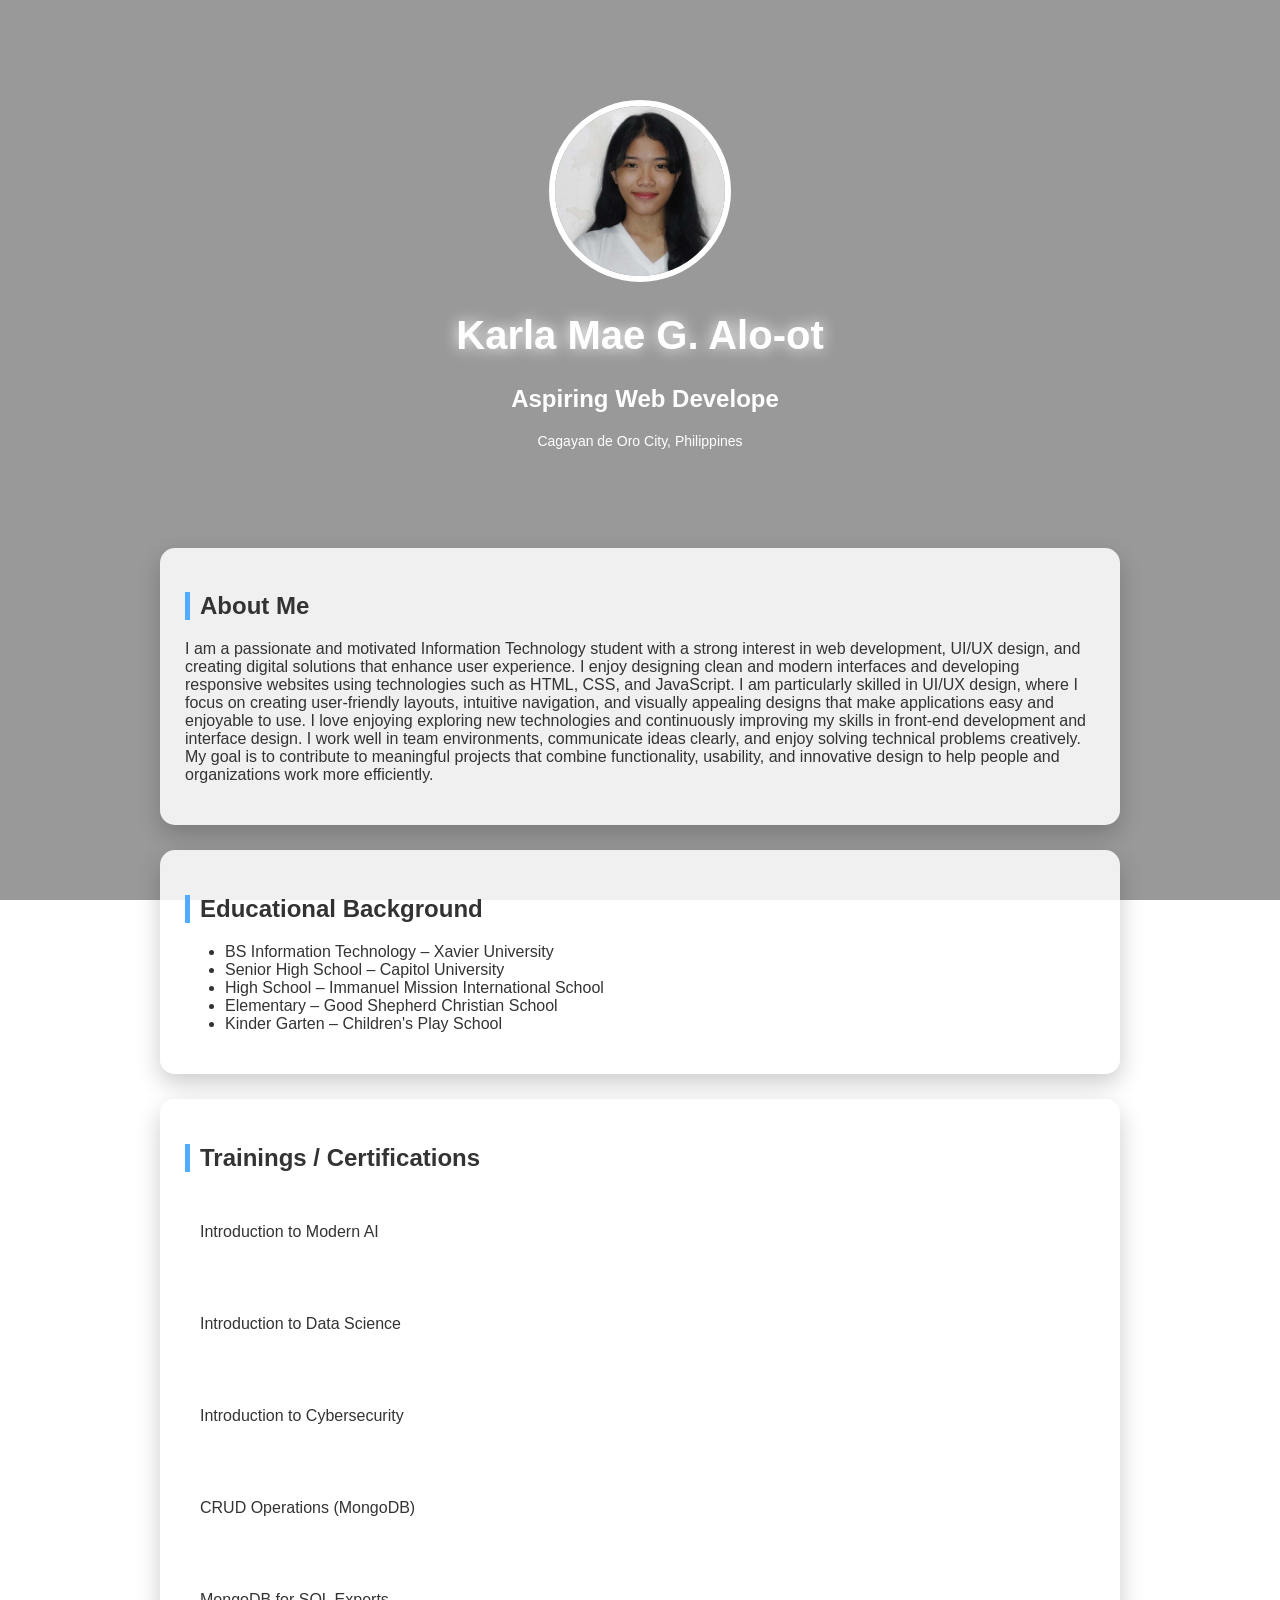
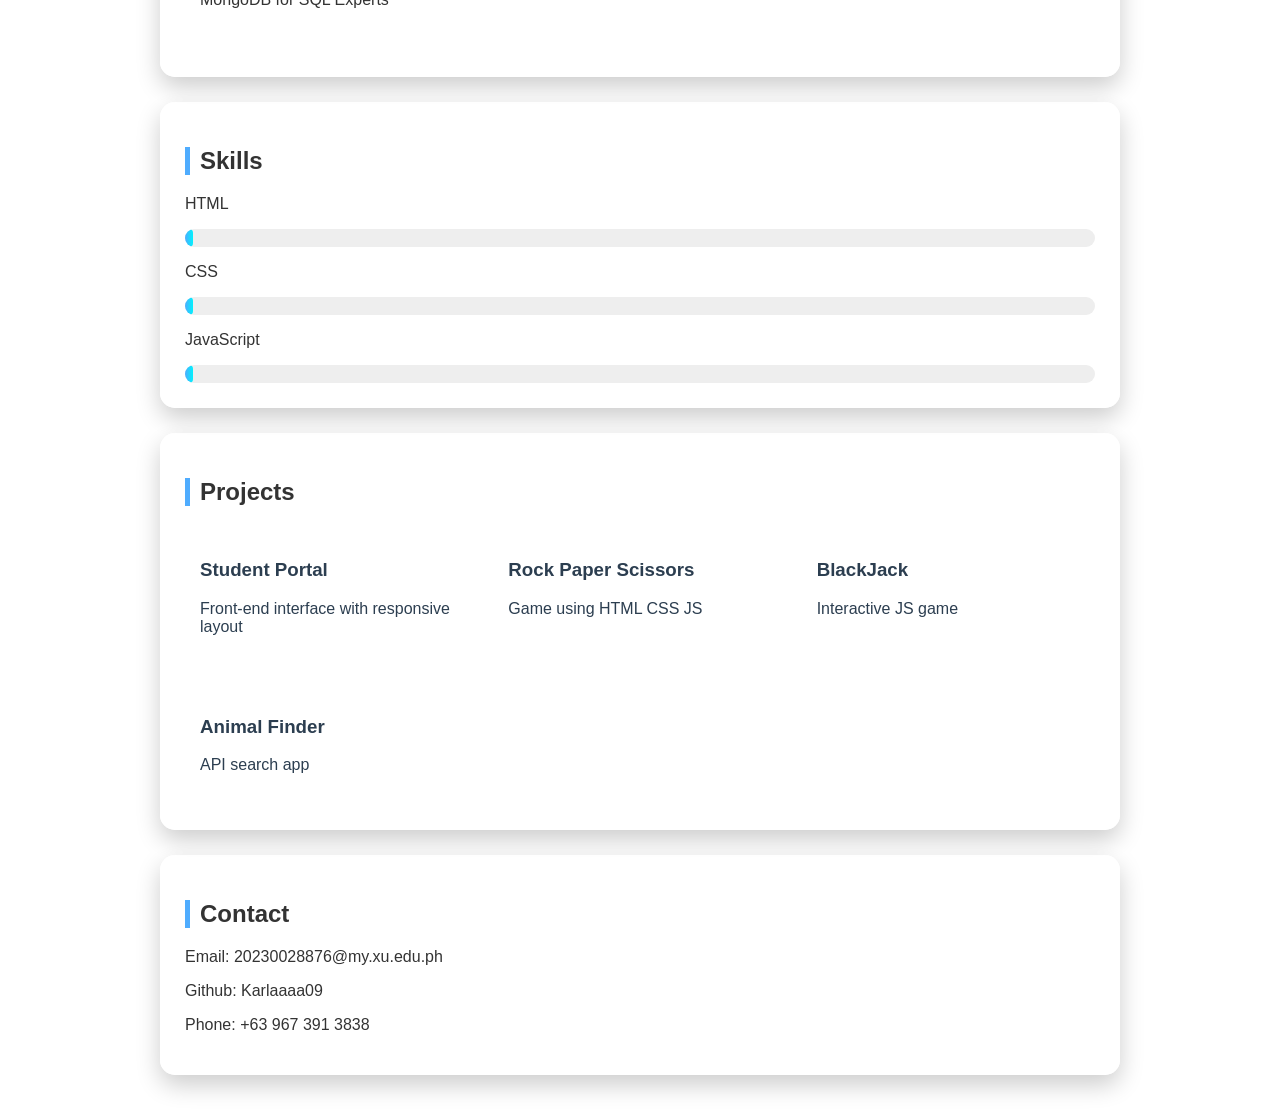
==== Karla Resume/index.html @ b3df2028 "Add files via upload" ====
<!DOCTYPE html>
<html lang="en">
<head>
<meta charset="UTF-8">
<title>My Online Resume</title>
<link rel="stylesheet" href="style.css">
</head>

<body>

<video autoplay muted loop id="bgVideo">
    <source src="pikachu.mp4" type="video/mp4">
</video>

<div class="video-overlay"></div>

<div class="container">

<header class="hero">
    <img src="karlak.jpg" class="profile-img" alt="Profile picture">
    <h1>Karla Mae G. Alo-ot</h1>
    <h2 id="typing" class="typing"></h2>
    <p class="location">Cagayan de Oro City, Philippines</p>
</header>


<section class="card">
<h2>About Me</h2>
<p>
I am a passionate and motivated Information Technology student with a strong interest in web development, UI/UX design, and creating digital solutions that enhance user experience. I enjoy designing clean and modern interfaces and developing responsive websites using technologies such as HTML, CSS, and JavaScript. I am particularly skilled in UI/UX design, where I focus on creating user-friendly layouts, intuitive navigation, and visually appealing designs that make applications easy and enjoyable to use. I love enjoying exploring new technologies and continuously improving my skills in front-end development and interface design. I work well in team environments, communicate ideas clearly, and enjoy solving technical problems creatively. My goal is to contribute to meaningful projects that combine functionality, usability, and innovative design to help people and organizations work more efficiently.</p>
</section>


<section class="card">
<h2>Educational Background</h2>
<ul>
<li>BS Information Technology – Xavier University</li>
<li>Senior High School – Capitol University</li>
<li>High School – Immanuel Mission International School</li>
<li>Elementary – Good Shepherd Christian School</li>
<li>Kinder Garten – Children's Play School</li>
</ul>
</section>



<section class="card">

<h2>Trainings / Certifications</h2>

<a href="_certificate_20230028876-my-xu-edu-ph_eb3b89eb-f7f6-4e35-b932-e40e33dd9d41.pdf" target="_blank" class="cert-link">
<div class="cert">
<p>Introduction to Modern AI</p>
</div>
</a>

<a href="_certificate_20230028876-my-xu-edu-ph_02c5651d-b395-4f99-9df8-60a6bb3ad7fb.pdf" target="_blank" class="cert-link">
<div class="cert">
<p>Introduction to Data Science</p>
</div>
</a>

<a href="_certificate_20230028876-my-xu-edu-ph_b2418df8-5130-452a-becf-56daa9209c7c.pdf" target="_blank" class="cert-link">
<div class="cert">
<p>Introduction to Cybersecurity</p>
</div>
</a>

<a href="crud.pdf" target="_blank" class="cert-link">
<div class="cert">
<p>CRUD Operations (MongoDB)</p>
</div>
</a>

<a href="mongo.pdf" target="_blank" class="cert-link">
<div class="cert">
<p>MongoDB for SQL Experts</p>
</div>
</a>

</section>


<!--  SKILLS CHANGED -->

<section class="card">
<h2>Skills</h2>

<div class="skill">
<p>HTML</p>
<div class="bar">
<div class="fill html"><span>90%</span></div>
</div>
</div>

<div class="skill">
<p>CSS</p>
<div class="bar">
<div class="fill css"><span>85%</span></div>
</div>
</div>

<div class="skill">
<p>JavaScript</p>
<div class="bar">
<div class="fill js"><span>75%</span></div>
</div>
</div>

</section>



<section class="card">

<h2>Projects</h2>

<div class="project-container">

<a href="https://github.com/Karlaaaa09" target="_blank" class="project-card">
<h3>Student Portal</h3>
<p>Front-end interface with responsive layout</p>
</a>

<a href="https://ephemeral-tiramisu-9aeb30.netlify.app/login.html#" target="_blank" class="project-card">
<h3>Rock Paper Scissors</h3>
<p>Game using HTML CSS JS</p>
</a>

<a href="https://chipper-vacherin-60cc6e.netlify.app/" target="_blank" class="project-card">
<h3>BlackJack</h3>
<p>Interactive JS game</p>
</a>

<a href="https://alo-ot-dogbreeds-search.netlify.app/" target="_blank" class="project-card">
<h3>Animal Finder</h3>
<p>API search app</p>
</a>

</div>

</section>

<section class="card">
<h2>Contact</h2>
<p>Email: 20230028876@my.xu.edu.ph</p>
<p>Github: Karlaaaa09</p>
<p>Phone: +63 967 391 3838</p>
</section>

</div>

<script src="script.js"></script>

</body>
</html>
---- Karla Resume/style.css ----
body{
font-family:'Segoe UI',sans-serif;
margin:0;
color:#333;
}

/* VIDEO */

#bgVideo{
position:fixed;
right:0;
bottom:0;
min-width:100%;
min-height:100%;
object-fit:cover;
z-index:-2;
}

.video-overlay{
position:fixed;
top:0;
left:0;
width:100%;
height:100%;
background:rgba(0,0,0,0.4);
z-index:-1;
}


.container{
width:75%;
margin:auto;
padding:40px 20px;
}


/* HERO */

.hero{
text-align:center;
color:white;
padding:60px 20px;
}

.hero h1{
font-size:40px;
text-shadow:0 0 15px white;
}

.location{
font-size:14px;
}


/* IMAGE */

.profile-img{
width:170px;
height:170px;
border-radius:50%;
border:6px solid white;
animation:float 3s infinite;
}

@keyframes float{
0%{transform:translateY(0);}
50%{transform:translateY(-15px);}
100%{transform:translateY(0);}
}


/* CARD */

.card{
background:rgba(255,255,255,0.85);
padding:25px;
margin-top:25px;
border-radius:15px;
box-shadow:0 10px 25px rgba(0,0,0,0.2);

opacity:0;
transform:translateY(40px);
transition:0.6s;
}

.card.show{
opacity:1;
transform:translateY(0);
}

h2{
border-left:5px solid #4facfe;
padding-left:10px;
}


/* SKILLS */

.bar{
width:100%;
height:18px;
background:#eee;
border-radius:20px;
overflow:hidden;
position:relative;
}

.fill{
height:100%;
width:0;
background:linear-gradient(90deg,#4facfe,#00f2fe);
border-radius:20px;
display:flex;
align-items:center;
justify-content:flex-end;
padding-right:8px;
color:white;
font-size:12px;
transition:0.5s;
}

.fill span{
opacity:0;
transition:0.3s;
}

.skill:hover .html{width:90%;}
.skill:hover .css{width:85%;}
.skill:hover .js{width:75%;}

.skill:hover .fill span{
opacity:1;
}

/* PROJECTS */

.project-container{
display:grid;
grid-template-columns:repeat(auto-fit,minmax(220px,1fr));
gap:15px;
}

.project-card{
text-decoration:none;
color:#2c3e50;
padding:15px;
border-radius:15px;
background:rgba(255,255,255,0.7);
backdrop-filter:blur(6px);
transition:0.35s;
}

.project-card:hover{
transform:translateY(-8px) scale(1.03);
background:linear-gradient(135deg,#4facfe,#00f2fe);
color:white;
}

html{
scroll-behavior:smooth;
}

.cert{
display:flex;
justify-content:space-between;
align-items:center;
background:rgba(255,255,255,0.8);
padding:15px;
margin:12px 0;
border-radius:12px;
width:100%;
box-sizing:border-box;

transition:0.35s;
}

.cert-btn{
text-decoration:none;
background:#4facfe;
color:white;
padding:5px 12px;
border-radius:8px;
transition:0.3s;
}

.cert-btn:hover{
background:#00f2fe;
}

.cert-link{
text-decoration:none;
color:inherit;
display:block;
}

.cert-link:hover .cert{
transform:scale(1.02);
box-shadow:0 0 15px #4facfe;
cursor:pointer;
}

.cert-link{
text-decoration:none;
color:inherit;
display:block;
}

.cert-link:hover .cert{

transform:translateY(-8px) scale(1.03);

background:linear-gradient(135deg,#4facfe,#00f2fe);

color:white;

box-shadow:0 10px 25px rgba(0,0,0,0.2);

}

.typing{
caret-color:transparent;
border:none;
}
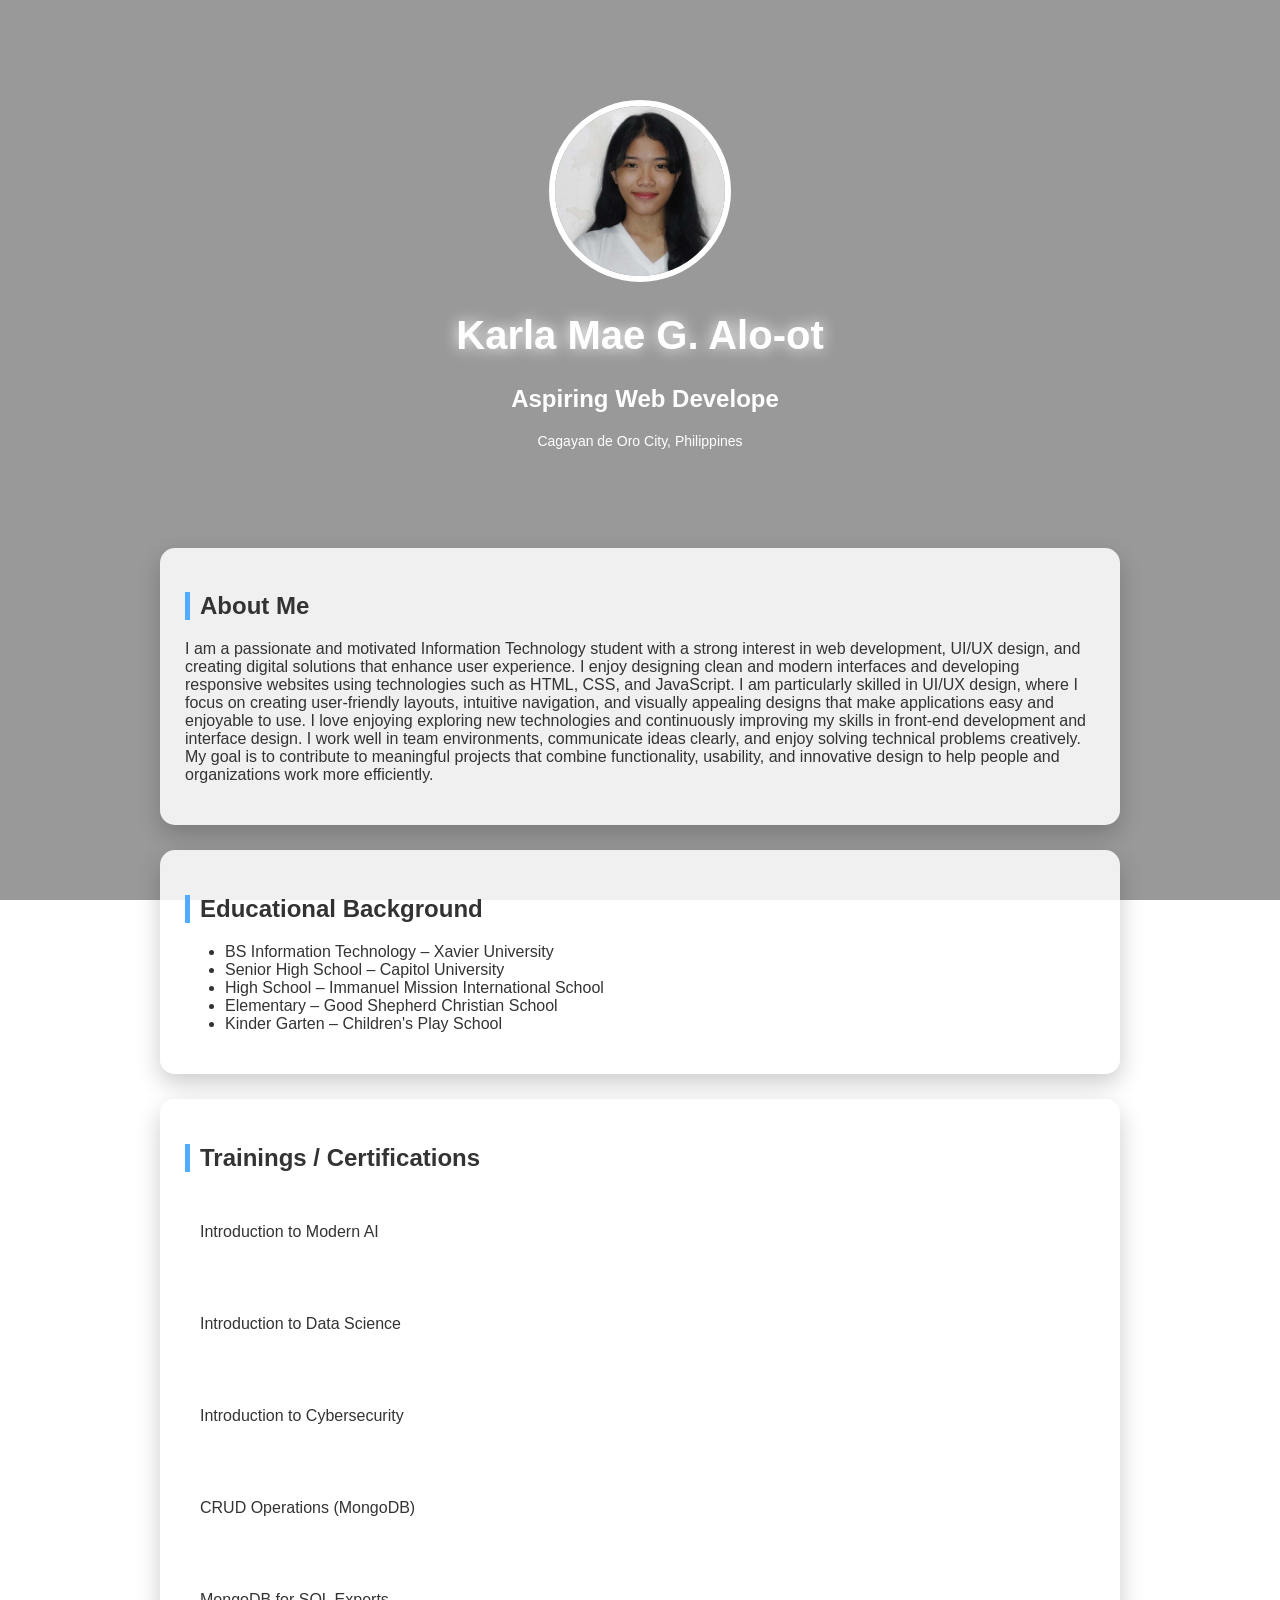
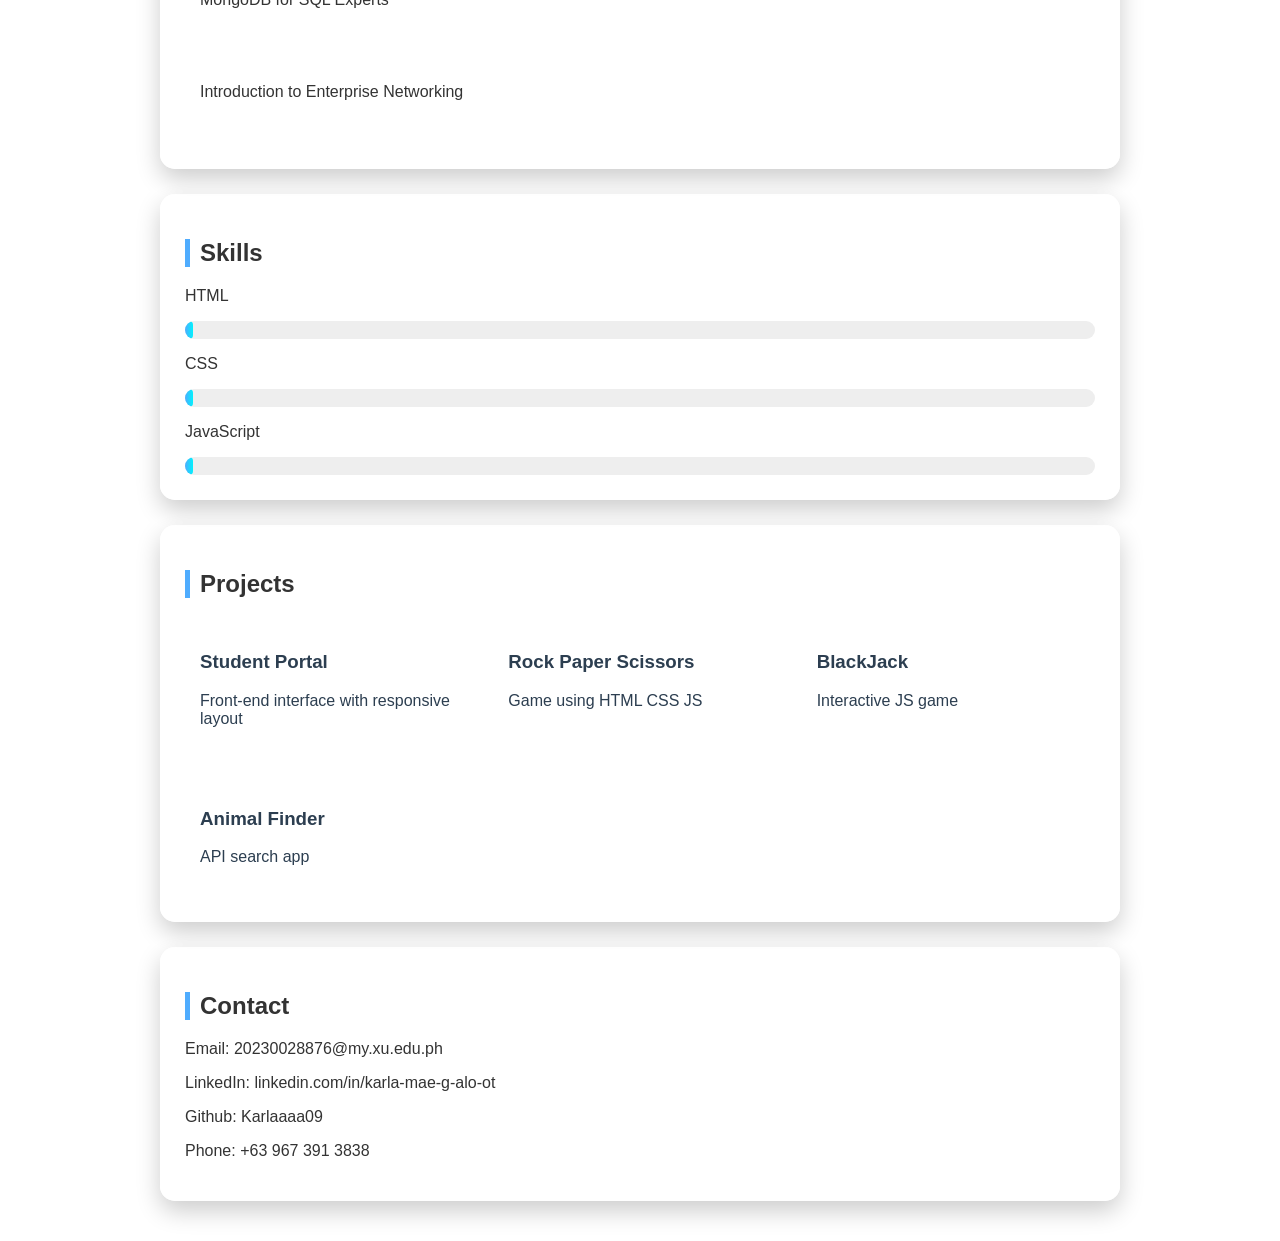
==== commit 106a8f5c: "Add files via upload" ====
--- a/Karla Resume/index.html
+++ b/Karla Resume/index.html
@@ -78,10 +78,13 @@
 </div>
 </a>
 
+<a href="ENetworking.pdf" target="_blank" class="cert-link">
+<div class="cert">
+<p>Introduction to Enterprise Networking</p>
+</div>
+</a>
+
 </section>
-
-
-<!--  SKILLS CHANGED -->
 
 <section class="card">
 <h2>Skills</h2>
@@ -144,6 +147,7 @@
 <section class="card">
 <h2>Contact</h2>
 <p>Email: 20230028876@my.xu.edu.ph</p>
+<p>LinkedIn: linkedin.com/in/karla-mae-g-alo-ot</p>
 <p>Github: Karlaaaa09</p>
 <p>Phone: +63 967 391 3838</p>
 </section>
--- a/Karla Resume/style.css
+++ b/Karla Resume/style.css
@@ -3,8 +3,6 @@
 margin:0;
 color:#333;
 }
-
-/* VIDEO */
 
 #bgVideo{
 position:fixed;
@@ -33,9 +31,6 @@
 padding:40px 20px;
 }
 
-
-/* HERO */
-
 .hero{
 text-align:center;
 color:white;
@@ -50,9 +45,6 @@
 .location{
 font-size:14px;
 }
-
-
-/* IMAGE */
 
 .profile-img{
 width:170px;
@@ -68,9 +60,6 @@
 100%{transform:translateY(0);}
 }
 
-
-/* CARD */
-
 .card{
 background:rgba(255,255,255,0.85);
 padding:25px;
@@ -92,9 +81,6 @@
 border-left:5px solid #4facfe;
 padding-left:10px;
 }
-
-
-/* SKILLS */
 
 .bar{
 width:100%;
@@ -131,8 +117,6 @@
 .skill:hover .fill span{
 opacity:1;
 }
-
-/* PROJECTS */
 
 .project-container{
 display:grid;
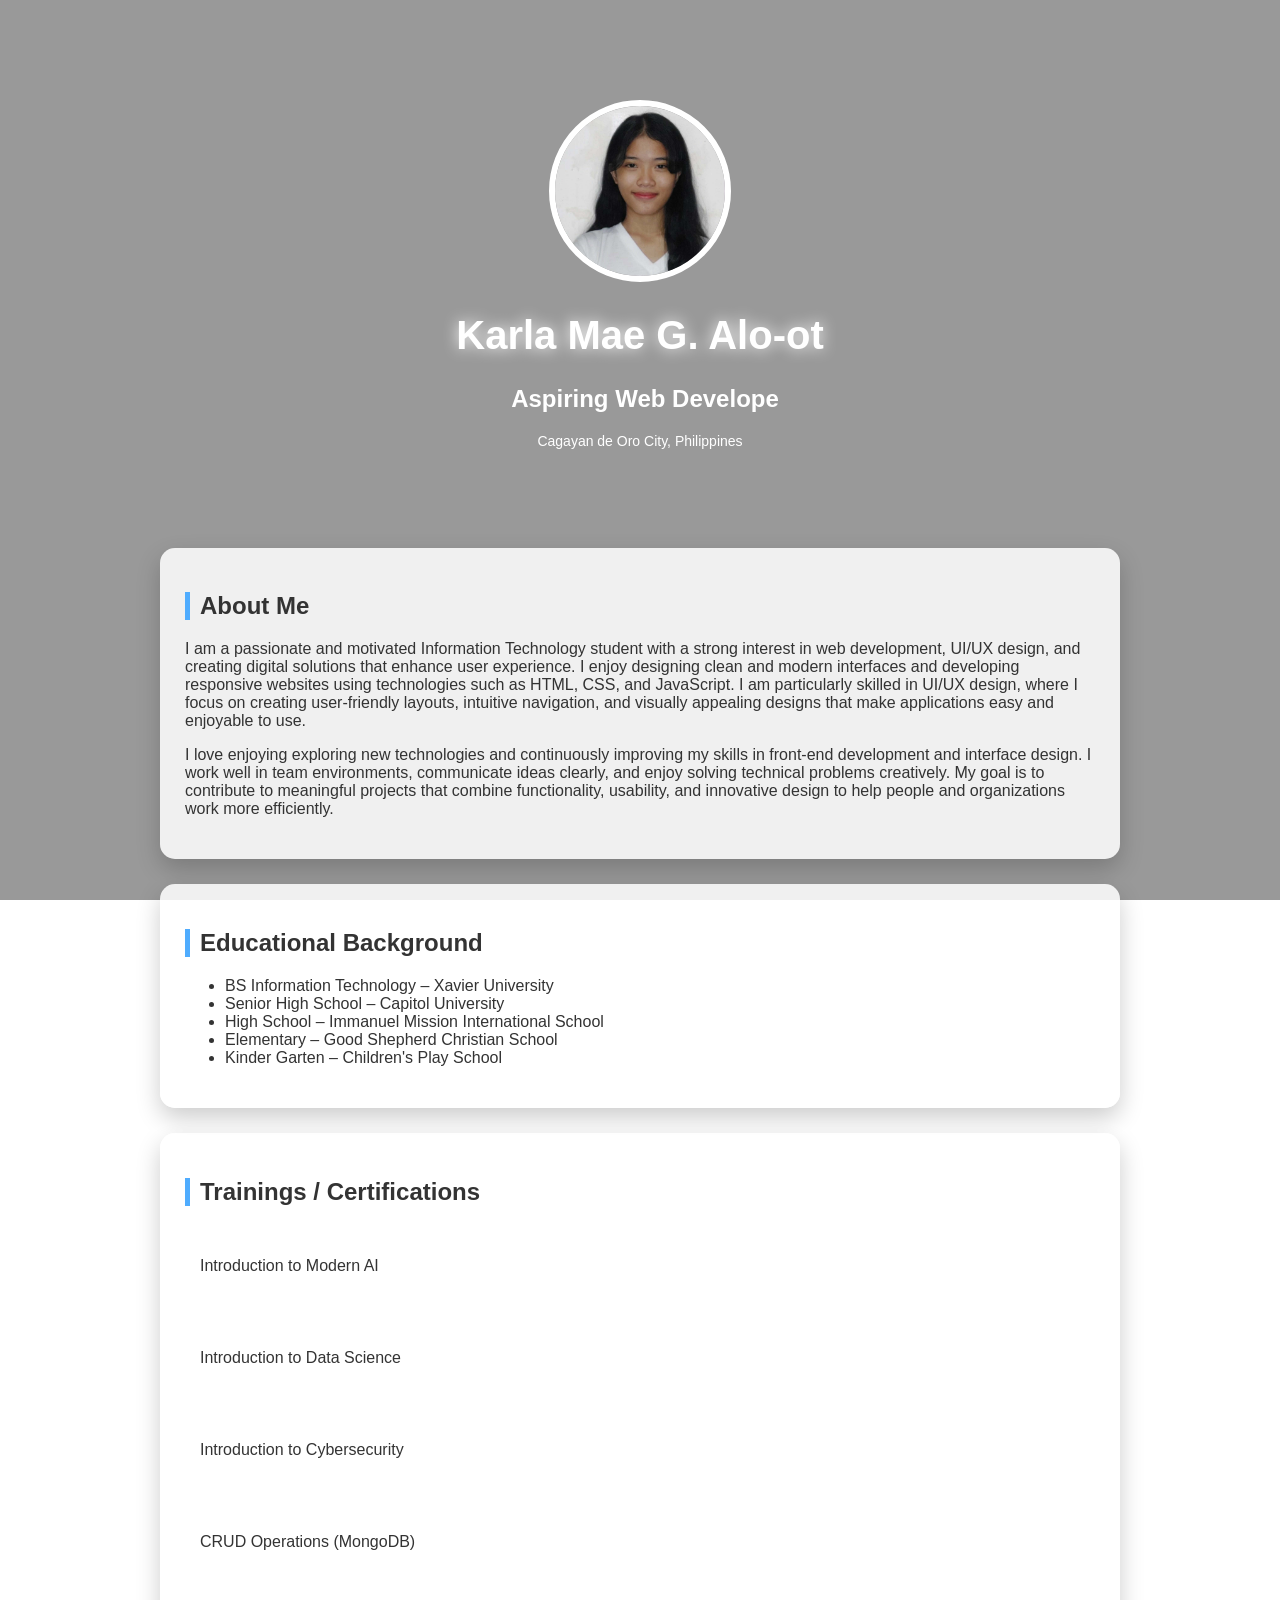
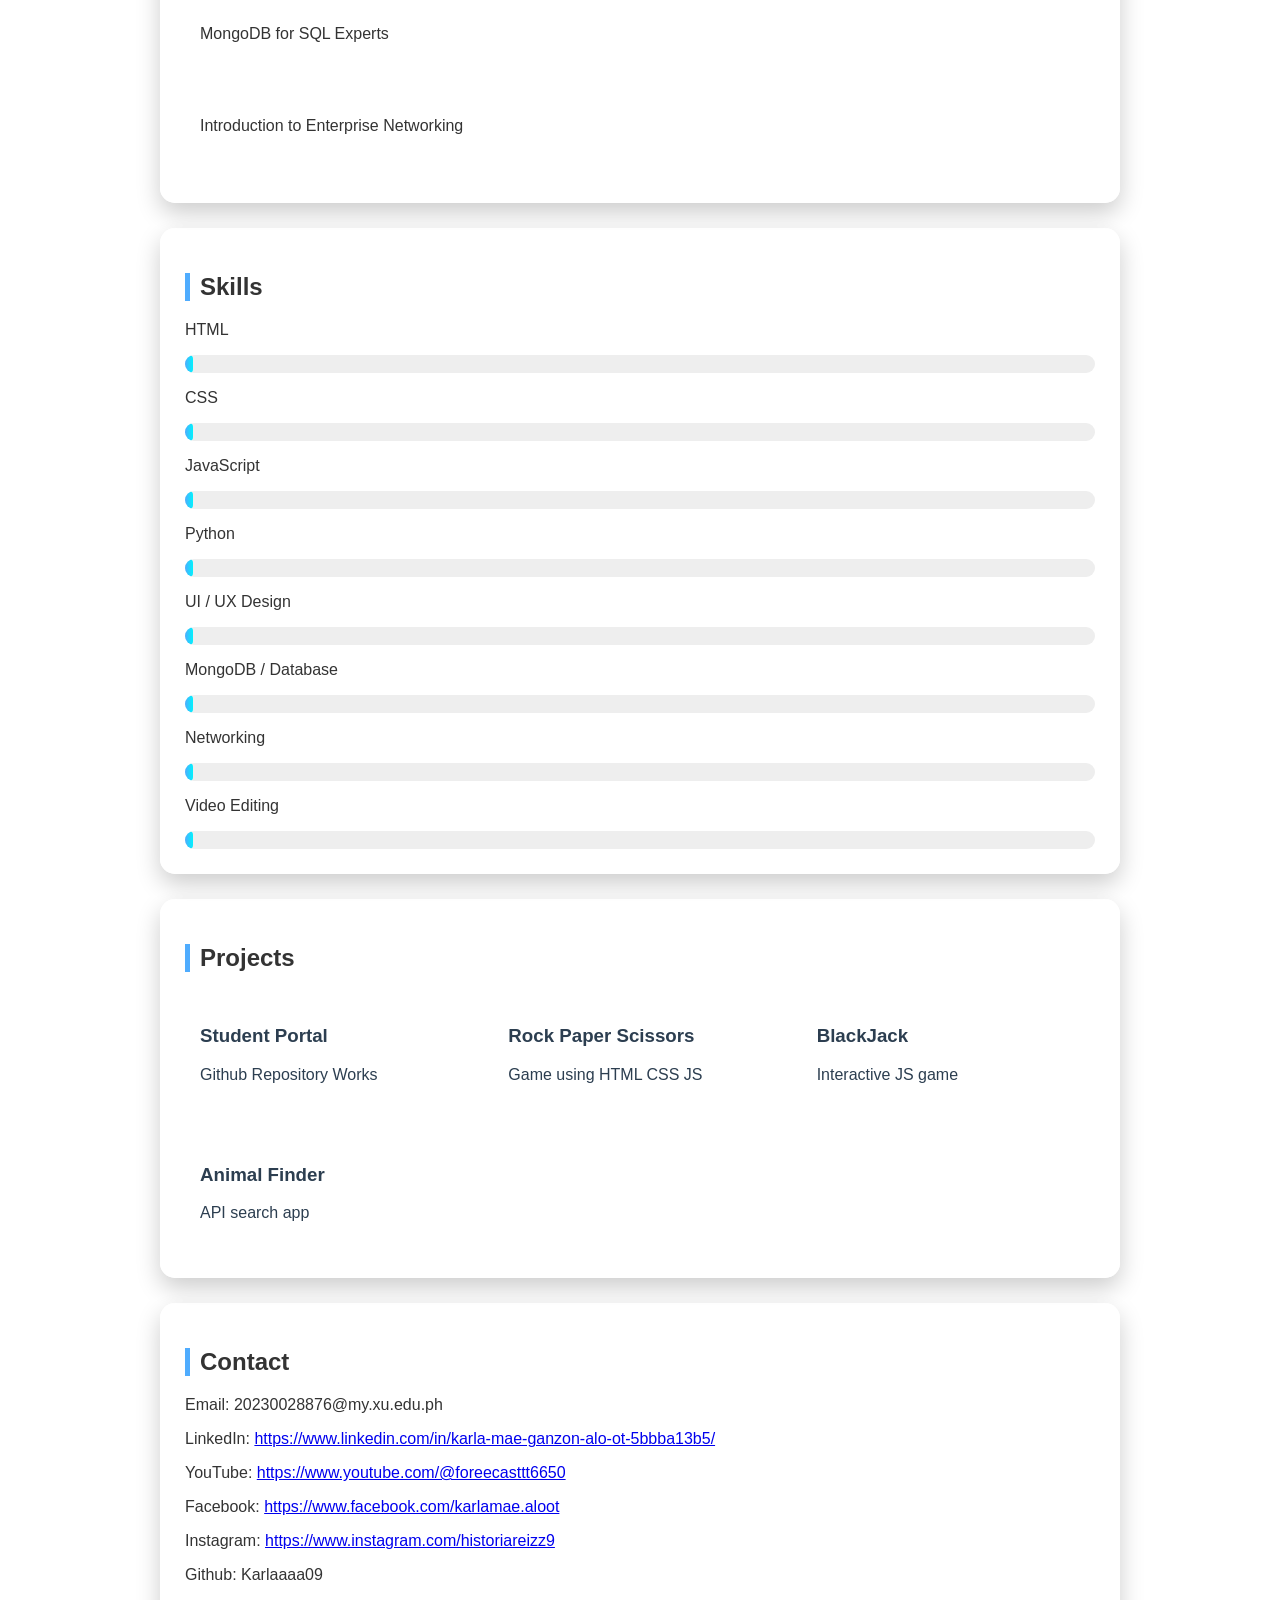
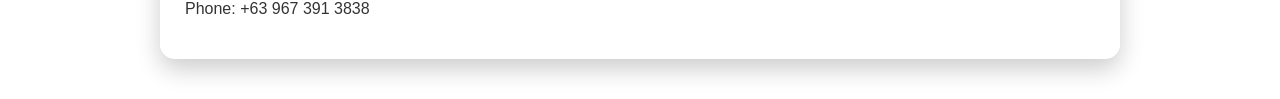
==== commit 5158349c: "Add files via upload" ====
--- a/Karla Resume/index.html
+++ b/Karla Resume/index.html
@@ -27,7 +27,10 @@
 <section class="card">
 <h2>About Me</h2>
 <p>
-I am a passionate and motivated Information Technology student with a strong interest in web development, UI/UX design, and creating digital solutions that enhance user experience. I enjoy designing clean and modern interfaces and developing responsive websites using technologies such as HTML, CSS, and JavaScript. I am particularly skilled in UI/UX design, where I focus on creating user-friendly layouts, intuitive navigation, and visually appealing designs that make applications easy and enjoyable to use. I love enjoying exploring new technologies and continuously improving my skills in front-end development and interface design. I work well in team environments, communicate ideas clearly, and enjoy solving technical problems creatively. My goal is to contribute to meaningful projects that combine functionality, usability, and innovative design to help people and organizations work more efficiently.</p>
+I am a passionate and motivated Information Technology student with a strong interest in web development, UI/UX design, and creating digital solutions that enhance user experience. I enjoy designing clean and modern interfaces and developing responsive websites using technologies such as HTML, CSS, and JavaScript. I am particularly skilled in UI/UX design, where I focus on creating user-friendly layouts, intuitive navigation, and visually appealing designs that make applications easy and enjoyable to use. 
+</p>
+<p>
+I love enjoying exploring new technologies and continuously improving my skills in front-end development and interface design. I work well in team environments, communicate ideas clearly, and enjoy solving technical problems creatively. My goal is to contribute to meaningful projects that combine functionality, usability, and innovative design to help people and organizations work more efficiently.</p>
 </section>
 
 
@@ -92,23 +95,59 @@
 <div class="skill">
 <p>HTML</p>
 <div class="bar">
-<div class="fill html"><span>90%</span></div>
+<div class="fill html"><span>85%</span></div>
 </div>
 </div>
 
 <div class="skill">
 <p>CSS</p>
 <div class="bar">
-<div class="fill css"><span>85%</span></div>
+<div class="fill css"><span>80%</span></div>
 </div>
 </div>
 
 <div class="skill">
 <p>JavaScript</p>
 <div class="bar">
-<div class="fill js"><span>75%</span></div>
-</div>
-</div>
+<div class="fill js"><span>70%</span></div>
+</div>
+</div>
+
+<div class="skill">
+<p>Python</p>
+<div class="bar">
+<div class="fill python"><span>50%</span></div>
+</div>
+</div>
+
+<div class="skill">
+<p>UI / UX Design</p>
+<div class="bar">
+<div class="fill uiux"><span>80%</span></div>
+</div>
+</div>
+
+<div class="skill">
+<p>MongoDB / Database</p>
+<div class="bar">
+<div class="fill mongo"><span>65%</span></div>
+</div>
+</div>
+
+<div class="skill">
+<p>Networking</p>
+<div class="bar">
+<div class="fill net"><span>60%</span></div>
+</div>
+</div>
+
+<div class="skill">
+<p>Video Editing</p>
+<div class="bar">
+<div class="fill video"><span>65%</span></div>
+</div>
+</div>
+
 
 </section>
 
@@ -122,7 +161,7 @@
 
 <a href="https://github.com/Karlaaaa09" target="_blank" class="project-card">
 <h3>Student Portal</h3>
-<p>Front-end interface with responsive layout</p>
+<p>Github Repository Works</p>
 </a>
 
 <a href="https://ephemeral-tiramisu-9aeb30.netlify.app/login.html#" target="_blank" class="project-card">
@@ -147,7 +186,25 @@
 <section class="card">
 <h2>Contact</h2>
 <p>Email: 20230028876@my.xu.edu.ph</p>
-<p>LinkedIn: linkedin.com/in/karla-mae-g-alo-ot</p>
+<p>LinkedIn: 
+<a href="https://www.linkedin.com/in/karla-mae-ganzon-alo-ot-5bbba13b5/" target="_blank">
+https://www.linkedin.com/in/karla-mae-ganzon-alo-ot-5bbba13b5/
+</a>
+</p>
+<p>YouTube:
+<a href="https://www.youtube.com/@foreecasttt6650" target="_blank">
+https://www.youtube.com/@foreecasttt6650
+</a>
+<p>Facebook:
+<a href="https://www.facebook.com/karlamae.aloot" target="_blank">
+https://www.facebook.com/karlamae.aloot
+</a>
+</p>
+<p>Instagram:
+<a href="https://www.instagram.com/historiareizz9" target="_blank">
+https://www.instagram.com/historiareizz9
+</a>
+</p>
 <p>Github: Karlaaaa09</p>
 <p>Phone: +63 967 391 3838</p>
 </section>
--- a/Karla Resume/style.css
+++ b/Karla Resume/style.css
@@ -110,9 +110,15 @@
 transition:0.3s;
 }
 
-.skill:hover .html{width:90%;}
-.skill:hover .css{width:85%;}
-.skill:hover .js{width:75%;}
+.skill:hover .html{width:85%;}
+.skill:hover .css{width:80%;}
+.skill:hover .js{width:70%;}
+.skill:hover .python{width:50%;}
+.skill:hover .uiux{width:80%;}
+.skill:hover .mongo{width:65%;}
+.skill:hover .net{width:60%;}
+.skill:hover .video{width:65%;}
+
 
 .skill:hover .fill span{
 opacity:1;
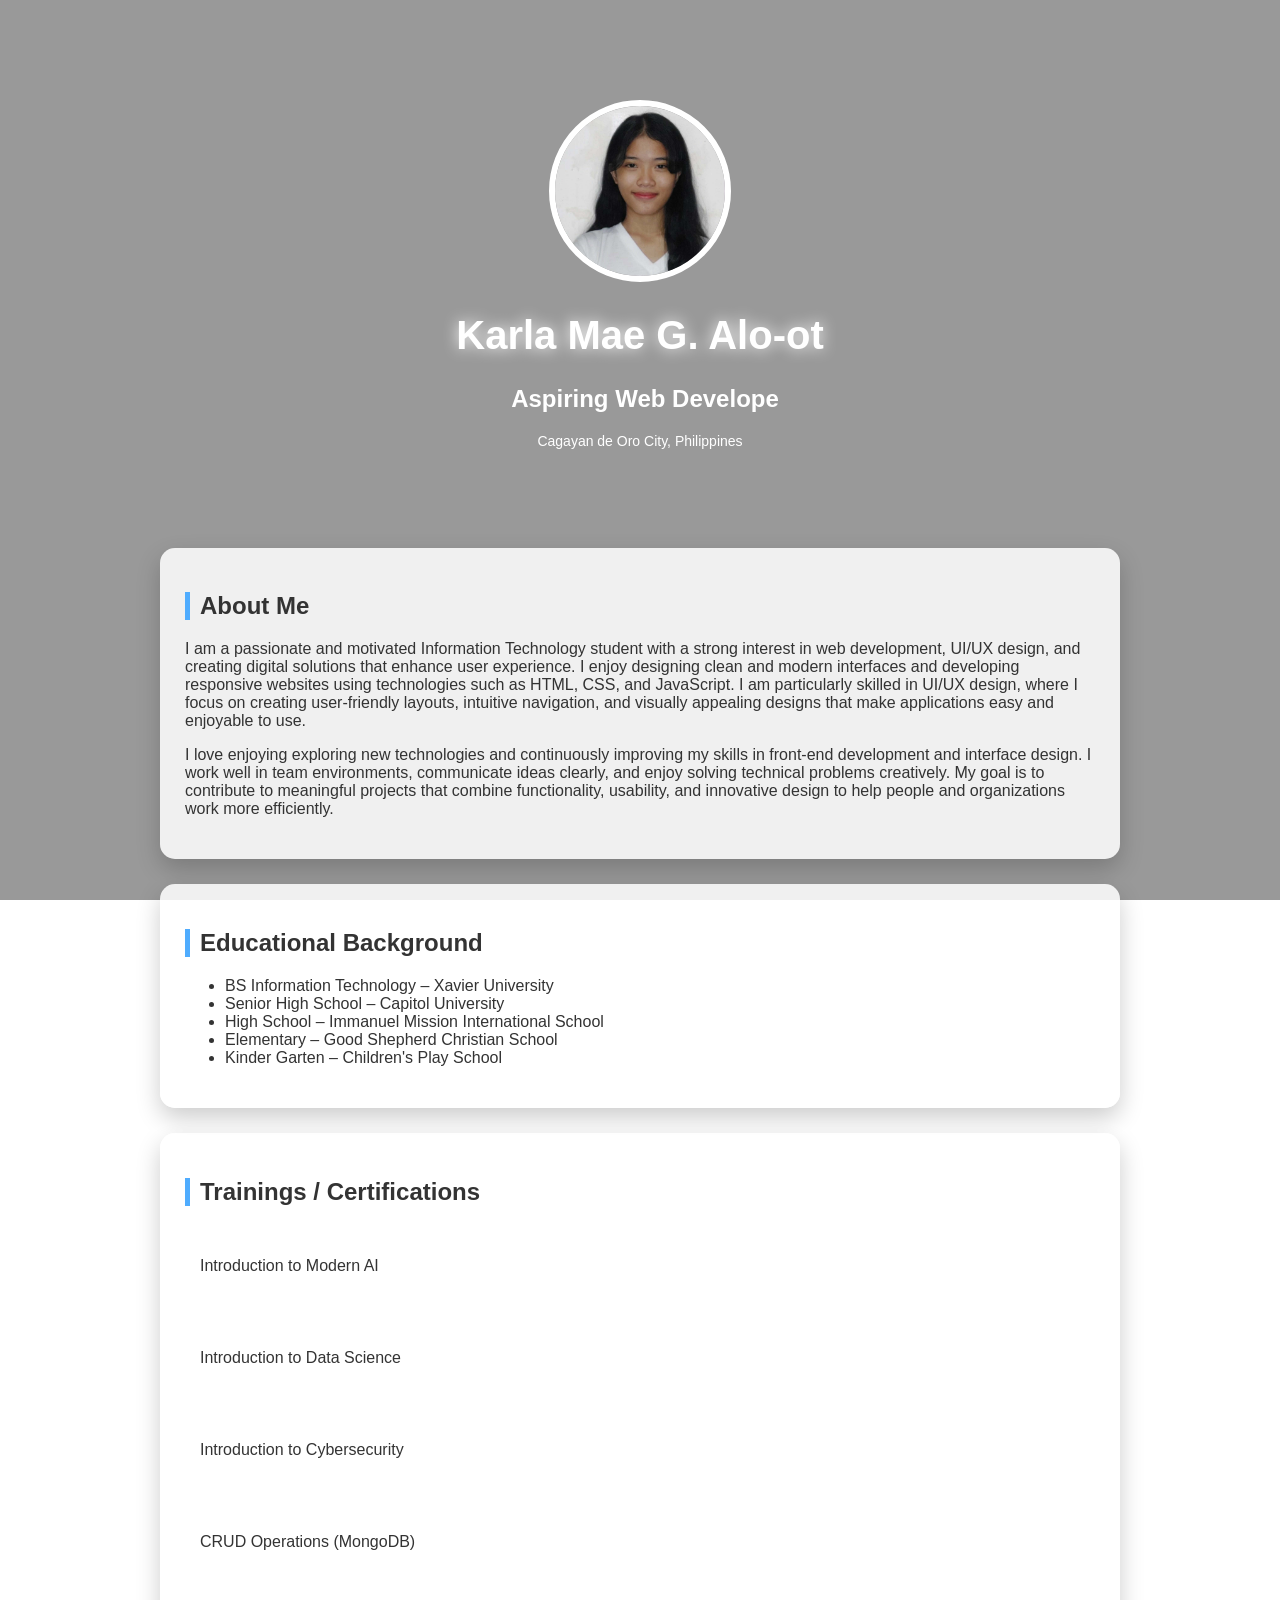
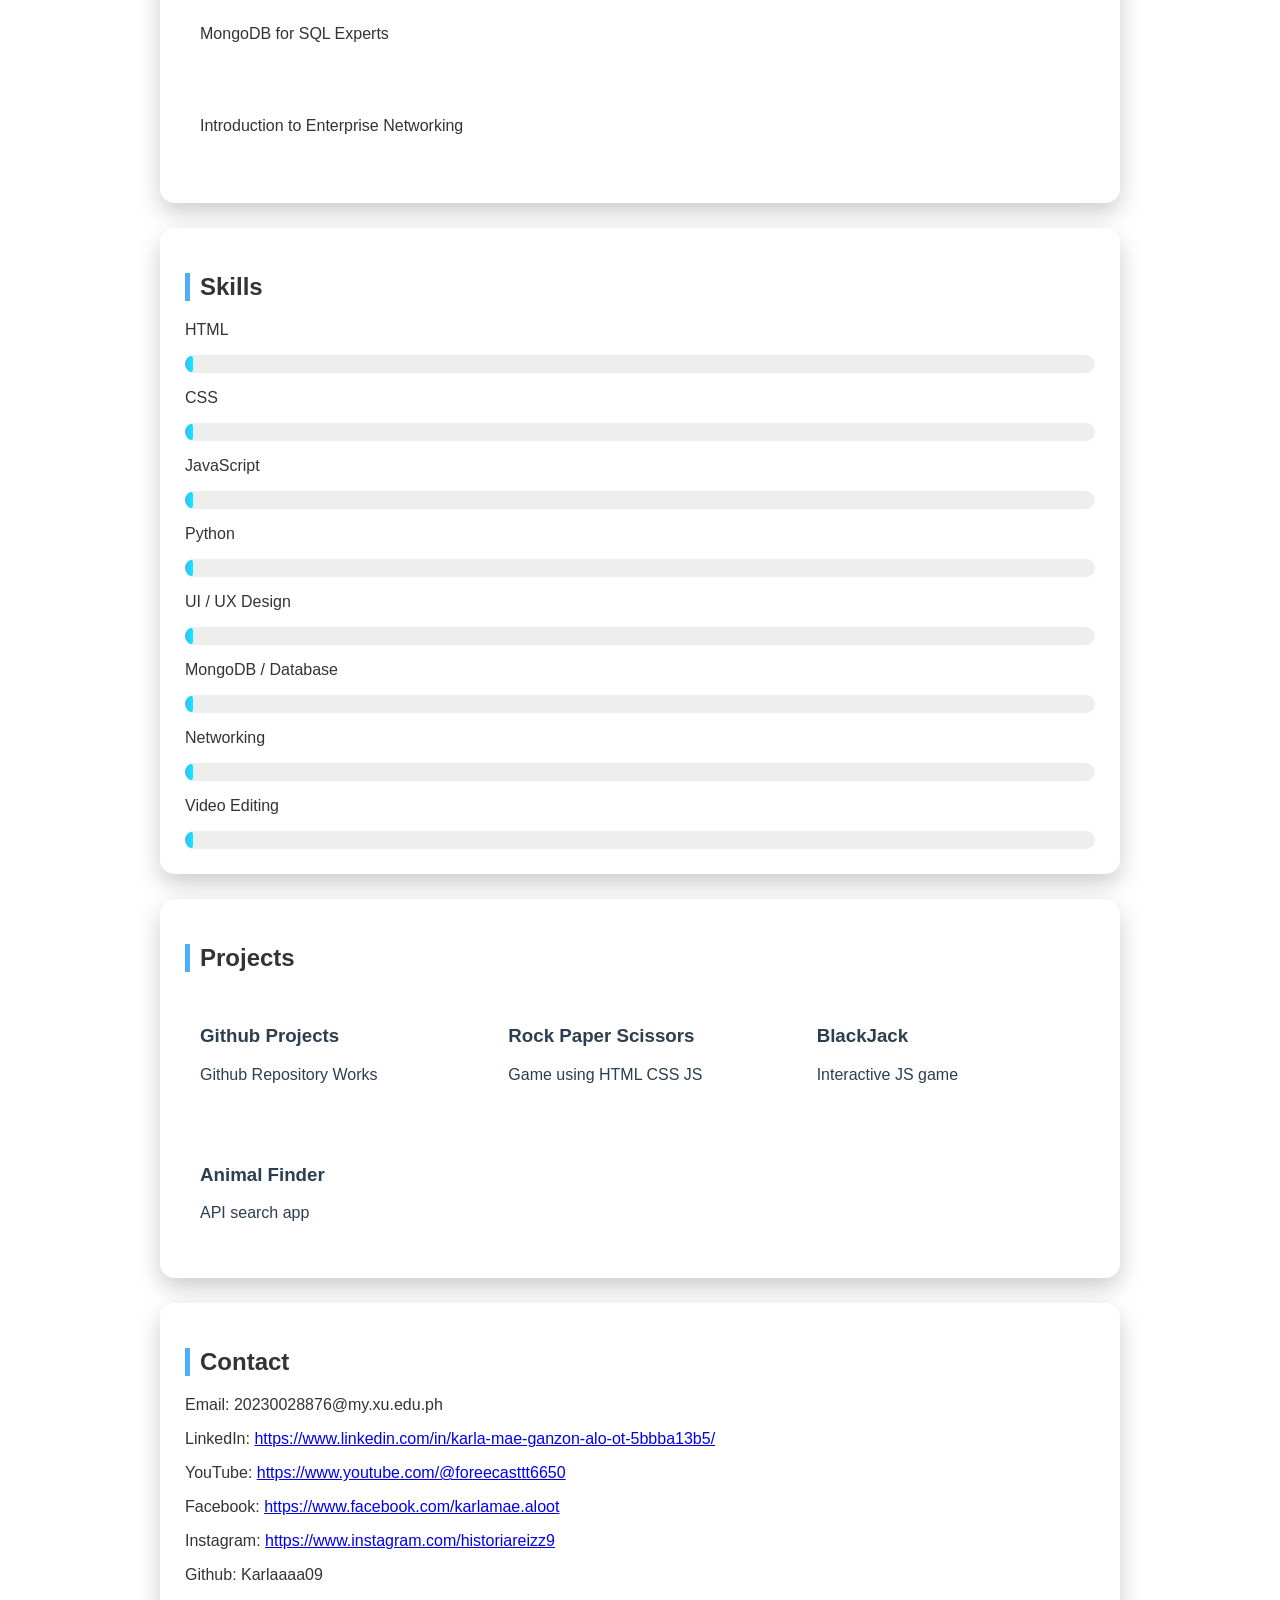
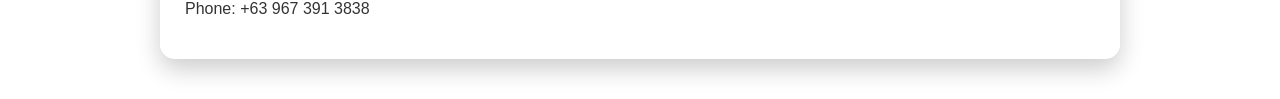
==== commit 5aca4913: "Add files via upload" ====
--- a/Karla Resume/index.html
+++ b/Karla Resume/index.html
@@ -148,10 +148,7 @@
 </div>
 </div>
 
-
-</section>
-
-
+</section>
 
 <section class="card">
 
@@ -160,7 +157,7 @@
 <div class="project-container">
 
 <a href="https://github.com/Karlaaaa09" target="_blank" class="project-card">
-<h3>Student Portal</h3>
+<h3>Github Projects</h3>
 <p>Github Repository Works</p>
 </a>
 
